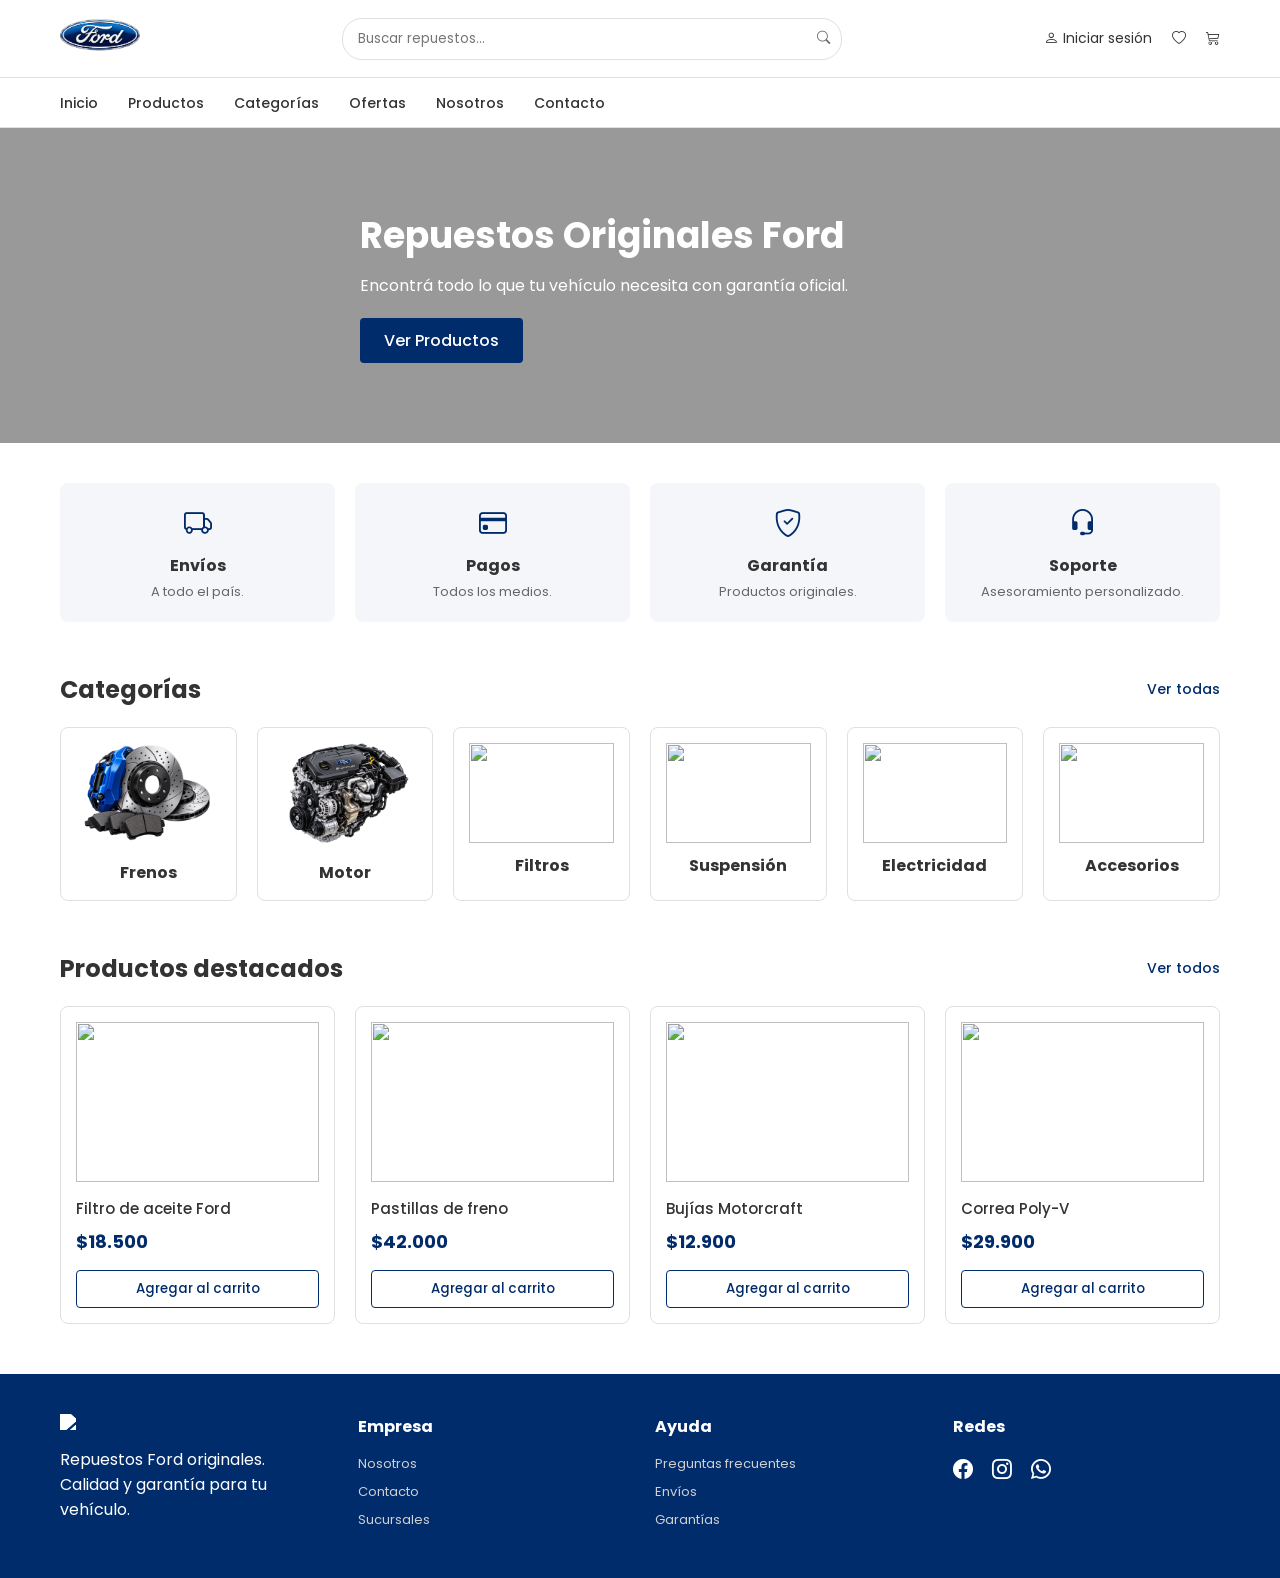
==== index.html @ 1420a212 "Merge branch 'master' of https://github.com/JoakoPorti07/FordRepuestos" ====
<!DOCTYPE html>
<html lang="es">

<head>
    <meta charset="UTF-8">
    <meta name="viewport" content="width=device-width, initial-scale=1.0">
    <title>Ford Repuestos</title>

    <link rel="stylesheet" href="css/style.css">

    <!-- Bootstrap Icons -->
    <link rel="stylesheet"
        href="https://cdn.jsdelivr.net/npm/bootstrap-icons@1.11.3/font/bootstrap-icons.min.css">

    <!-- Google Fonts -->
    <link rel="preconnect" href="https://fonts.googleapis.com">
    <link rel="preconnect" href="https://fonts.gstatic.com" crossorigin>
    <link href="https://fonts.googleapis.com/css2?family=Poppins:wght@300;400;500;600;700&display=swap"
        rel="stylesheet">
</head>

<body>

    <!-- HEADER -->

    <header class="header">

        <div class="contenedor header-contenido">

            <a href="#" class="logo">
                <img src="img/img.ford.png" alt="Ford">
            </a>

            <div class="buscador">

                <input type="text" placeholder="Buscar repuestos...">

                <button>
                    <i class="bi bi-search"></i>
                </button>

            </div>

            <div class="acciones">

                <a href="login.html">
                    <i class="bi bi-person"></i>
                    Iniciar sesión
                </a>

                <a href="#">
                    <i class="bi bi-heart"></i>
                </a>

                <a href="#">
                    <i class="bi bi-cart3"></i>
                </a>

            </div>

        </div>

    </header>

    <!-- MENU -->

    <nav class="menu">

        <div class="contenedor">

            <ul>

                <li><a href="index.html">Inicio</a></li>
                <li><a href="productos.html">Productos</a></li>
                <li><a href="#">Categorías</a></li>
                <li><a href="#">Ofertas</a></li>
                <li><a href="#">Nosotros</a></li>
                <li><a href="contacto.html">Contacto</a></li>

            </ul>

        </div>

    </nav>

    <!-- BANNER -->

    <section class="banner">

        <div class="overlay"></div>

        <div class="contenedor banner-contenido">

            <h1>Repuestos Originales Ford</h1>

            <p>
                Encontrá todo lo que tu vehículo necesita con garantía oficial.
            </p>

            <a href="#" class="btn">
                Ver Productos
            </a>

        </div>

    </section>

    <!-- BENEFICIOS -->

    <section class="beneficios">

        <div class="contenedor">

            <div class="beneficio">

                <i class="bi bi-truck"></i>

                <h3>Envíos</h3>

                <p>A todo el país.</p>

            </div>

            <div class="beneficio">

                <i class="bi bi-credit-card"></i>

                <h3>Pagos</h3>

                <p>Todos los medios.</p>

            </div>

            <div class="beneficio">

                <i class="bi bi-shield-check"></i>

                <h3>Garantía</h3>

                <p>Productos originales.</p>

            </div>

            <div class="beneficio">

                <i class="bi bi-headset"></i>

                <h3>Soporte</h3>

                <p>Asesoramiento personalizado.</p>

            </div>

        </div>

    </section>
        <!-- CATEGORÍAS -->

    <section class="categorias contenedor">

        <div class="titulo-seccion">
            <h2>Categorías</h2>
            <a href="#">Ver todas</a>
        </div>

        <div class="grid-categorias">

            <div class="categoria">
                <img src="img/img.frenos.png" alt="">
                <h4>Frenos</h4>
            </div>

            <div class="categoria">
                <img src="img/img.motor.png" alt="">
                <h4>Motor</h4>
            </div>

            <div class="categoria">
                <img src="img/filtros.png" alt="">
                <h4>Filtros</h4>
            </div>

            <div class="categoria">
                <img src="img/suspension.png" alt="">
                <h4>Suspensión</h4>
            </div>

            <div class="categoria">
                <img src="img/electricidad.png" alt="">
                <h4>Electricidad</h4>
            </div>

            <div class="categoria">
                <img src="img/accesorios.png" alt="">
                <h4>Accesorios</h4>
            </div>

        </div>

    </section>

    <!-- PRODUCTOS -->

    <section class="productos contenedor">

        <div class="titulo-seccion">
            <h2>Productos destacados</h2>
            <a href="#">Ver todos</a>
        </div>

        <div class="grid-productos">

            <div class="card">

                <img src="img/producto1.png" alt="">

                <div class="info">

                    <h3>Filtro de aceite Ford</h3>

                    <p class="precio">$18.500</p>

                    <button>Agregar al carrito</button>

                </div>

            </div>

            <div class="card">

                <img src="img/producto2.png" alt="">

                <div class="info">

                    <h3>Pastillas de freno</h3>

                    <p class="precio">$42.000</p>

                    <button>Agregar al carrito</button>

                </div>

            </div>

            <div class="card">

                <img src="img/producto3.png" alt="">

                <div class="info">

                    <h3>Bujías Motorcraft</h3>

                    <p class="precio">$12.900</p>

                    <button>Agregar al carrito</button>

                </div>

            </div>

            <div class="card">

                <img src="img/producto4.png" alt="">

                <div class="info">

                    <h3>Correa Poly-V</h3>

                    <p class="precio">$29.900</p>

                    <button>Agregar al carrito</button>

                </div>

            </div>

        </div>

    </section>

    <!-- FOOTER -->

    <footer>

        <div class="contenedor footer">

            <div>

                <img src="img/logo.png" class="logo-footer">

                <p>
                    Repuestos Ford originales.
                    Calidad y garantía para tu vehículo.
                </p>

            </div>

            <div>

                <h3>Empresa</h3>

                <a href="#">Nosotros</a>
                <a href="#">Contacto</a>
                <a href="#">Sucursales</a>

            </div>

            <div>

                <h3>Ayuda</h3>

                <a href="#">Preguntas frecuentes</a>
                <a href="#">Envíos</a>
                <a href="#">Garantías</a>

            </div>

            <div>

                <h3>Redes</h3>

                <div class="redes">

                    <i class="bi bi-facebook"></i>
                    <i class="bi bi-instagram"></i>
                    <i class="bi bi-whatsapp"></i>

                </div>

            </div>

        </div>

    </footer>

</body>

</html>
---- css/style.css ----
:root {
  --ford-blue: #002c6c;
  --ford-blue-hover: #001f4d;
  --bg-light: #f4f6f9;
  --text-dark: #333333;
  --text-muted: #666666;
  --border-color: #e0e0e0;
}

* {
  margin: 0;
  padding: 0;
  box-sizing: border-box;
  font-family: 'Poppins', sans-serif;
}

body {
  background-color: #ffffff;
  color: var(--text-dark);
}

.contenedor {
  max-width: 1200px;
  margin: 0 auto;
  padding: 0 20px;
}

a {
  text-decoration: none;
  color: inherit;
}

/* HEADER */
.header {
  padding: 15px 0;
  border-bottom: 1px solid var(--border-color);
}

.header-contenido {
  display: flex;
  align-items: center;
  justify-content: space-between;
  gap: 20px;
}

.logo img {
  height: 40px;
}

.buscador {
  display: flex;
  flex: 1;
  max-width: 500px;
  position: relative;
}

.buscador input {
  width: 100%;
  padding: 10px 40px 10px 15px;
  border: 1px solid var(--border-color);
  border-radius: 20px;
  outline: none;
}

.buscador button {
  position: absolute;
  right: 12px;
  top: 50%;
  transform: translateY(-50%);
  background: none;
  border: none;
  cursor: pointer;
  color: var(--text-muted);
}

.acciones {
  display: flex;
  align-items: center;
  gap: 20px;
  font-size: 14px;
}

.acciones a {
  display: flex;
  align-items: center;
  gap: 5px;
}

/* NAVEGACIÓN */
.menu {
  border-bottom: 1px solid var(--border-color);
}

.menu ul {
  display: flex;
  list-style: none;
  gap: 30px;
  padding: 12px 0;
}

.menu a {
  font-size: 14px;
  font-weight: 500;
  transition: color 0.2s;
}

.menu a:hover {
  color: var(--ford-blue);
}

/* BANNER */
.banner {
  background: linear-gradient(rgba(0, 0, 0, 0.4), rgba(0, 0, 0, 0.4)), url('../img/banner.jpg') center/cover no-repeat;
  color: white;
  padding: 80px 0;
  margin-bottom: 40px;
}

.banner-contenido {
  max-width: 600px;
}

.banner h1 {
  font-size: 36px;
  margin-bottom: 10px;
}

.banner p {
  font-size: 16px;
  margin-bottom: 20px;
}

.btn {
  display: inline-block;
  background-color: var(--ford-blue);
  color: white;
  padding: 10px 24px;
  border-radius: 4px;
  font-weight: 500;
  transition: background 0.3s;
}

.btn:hover {
  background-color: var(--ford-blue-hover);
}

/* BENEFICIOS */
.beneficios {
  margin-bottom: 50px;
}

.beneficios .contenedor {
  display: grid;
  grid-template-columns: repeat(auto-fit, minmax(200px, 1fr));
  gap: 20px;
}

.beneficio {
  display: flex;
  flex-direction: column;
  align-items: center;
  text-align: center;
  padding: 20px;
  background-color: var(--bg-light);
  border-radius: 8px;
}

.beneficio i {
  font-size: 28px;
  color: var(--ford-blue);
  margin-bottom: 8px;
}

.beneficio h3 {
  font-size: 16px;
  margin-bottom: 4px;
}

.beneficio p {
  font-size: 13px;
  color: var(--text-muted);
}

/* CATEGORÍAS Y PRODUCTOS */
.titulo-seccion {
  display: flex;
  justify-content: space-between;
  align-items: center;
  margin-bottom: 20px;
}

.titulo-seccion a {
  color: var(--ford-blue);
  font-size: 14px;
  font-weight: 500;
}

.grid-categorias, .grid-productos {
  display: grid;
  gap: 20px;
  margin-bottom: 50px;
}

.grid-categorias {
  grid-template-columns: repeat(auto-fill, minmax(150px, 1fr));
}

.categoria {
  border: 1px solid var(--border-color);
  border-radius: 8px;
  padding: 15px;
  text-align: center;
}

.categoria img {
  width: 100%;
  height: 100px;
  object-fit: contain;
  margin-bottom: 10px;
}

.grid-productos {
  grid-template-columns: repeat(auto-fill, minmax(220px, 1fr));
}

.card {
  border: 1px solid var(--border-color);
  border-radius: 8px;
  padding: 15px;
  display: flex;
  flex-direction: column;
}

.card img {
  width: 100%;
  height: 160px;
  object-fit: contain;
  margin-bottom: 15px;
}

.card .info {
  display: flex;
  flex-direction: column;
  flex: 1;
}

.card h3 {
  font-size: 15px;
  font-weight: 500;
  margin-bottom: 8px;
}

.card .precio {
  font-size: 18px;
  font-weight: 700;
  color: var(--ford-blue);
  margin-bottom: 15px;
}

.card button {
  margin-top: auto;
  background-color: white;
  border: 1px solid var(--ford-blue);
  color: var(--ford-blue);
  padding: 8px;
  border-radius: 4px;
  font-weight: 500;
  cursor: pointer;
  transition: 0.2s;
}

.card button:hover {
  background-color: var(--ford-blue);
  color: white;
}

/* FOOTER */
footer {
  background-color: var(--ford-blue);
  color: white;
  padding: 40px 0;
}

.footer {
  display: grid;
  grid-template-columns: repeat(auto-fit, minmax(200px, 1fr));
  gap: 30px;
}

.logo-footer {
  height: 35px;
  filter: brightness(0) invert(1);
  margin-bottom: 10px;
}

.footer h3 {
  font-size: 16px;
  margin-bottom: 15px;
}

.footer a {
  display: block;
  font-size: 13px;
  color: #d0d0d0;
  margin-bottom: 8px;
}

.redes i {
  font-size: 20px;
  margin-right: 15px;
  cursor: pointer;
}
/* =========================================
   FORMULARIO DE CONTACTO
========================================= */

.contacto {
    background: #f5f7fa;
    padding: 70px 0;
}

.contacto .titulo-seccion {
    text-align: center;
    margin-bottom: 40px;
}

.contacto .titulo-seccion h2 {
    font-size: 32px;
    color: #003478;
    margin-bottom: 10px;
}

.contacto .titulo-seccion p {
    color: #666;
}


/* CONTENEDOR */

.contacto-contenido {
    display: grid;
    grid-template-columns: 0.8fr 1.2fr;
    gap: 50px;

    background: white;
    padding: 40px;

    border-radius: 15px;

    box-shadow: 0 5px 25px rgba(0, 0, 0, 0.08);
}


/* INFORMACIÓN */

.contacto-info {
    padding: 20px;
}

.contacto-info h3 {
    color: #003478;
    font-size: 25px;
    margin-bottom: 15px;
}

.contacto-info > p {
    color: #666;
    line-height: 1.7;
    margin-bottom: 35px;
}


/* DATOS */

.dato-contacto {
    display: flex;
    align-items: center;

    gap: 18px;

    margin-bottom: 25px;
}

.dato-contacto i {
    width: 50px;
    height: 50px;

    display: flex;
    align-items: center;
    justify-content: center;

    background: #003478;
    color: white;

    border-radius: 50%;

    font-size: 20px;
}

.dato-contacto h4 {
    margin-bottom: 4px;
    color: #333;
}

.dato-contacto p {
    color: #777;
    margin: 0;
}


/* FORMULARIO */

.formulario-contacto {
    display: grid;
    grid-template-columns: 1fr 1fr;
    gap: 20px;
}

.campo {
    display: flex;
    flex-direction: column;
    gap: 7px;
}

.campo:nth-child(5) {
    grid-column: 1 / 3;
}

.campo label {
    font-weight: 600;
    color: #333;
}

.campo input,
.campo select,
.campo textarea {
    width: 100%;

    padding: 13px 15px;

    border: 1px solid #ddd;
    border-radius: 7px;

    font-family: inherit;
    font-size: 14px;

    outline: none;

    transition: 0.3s;
}

.campo textarea {
    resize: vertical;
}

.campo input:focus,
.campo select:focus,
.campo textarea:focus {
    border-color: #003478;

    box-shadow: 0 0 0 3px rgba(0, 52, 120, 0.1);
}


/* BOTÓN */

.formulario-contacto .btn {
    grid-column: 1 / 3;

    border: none;

    cursor: pointer;

    font-family: inherit;
    font-size: 15px;

    display: flex;
    justify-content: center;
    align-items: center;

    gap: 8px;

    padding: 13px 25px;
}


/* RESPONSIVE */

@media (max-width: 768px) {

    .contacto {
        padding: 45px 15px;
    }

    .contacto-contenido {
        grid-template-columns: 1fr;

        padding: 25px;

        gap: 20px;
    }

    .formulario-contacto {
        grid-template-columns: 1fr;
    }

    .campo:nth-child(5),
    .formulario-contacto .btn {
        grid-column: 1;
    }

}
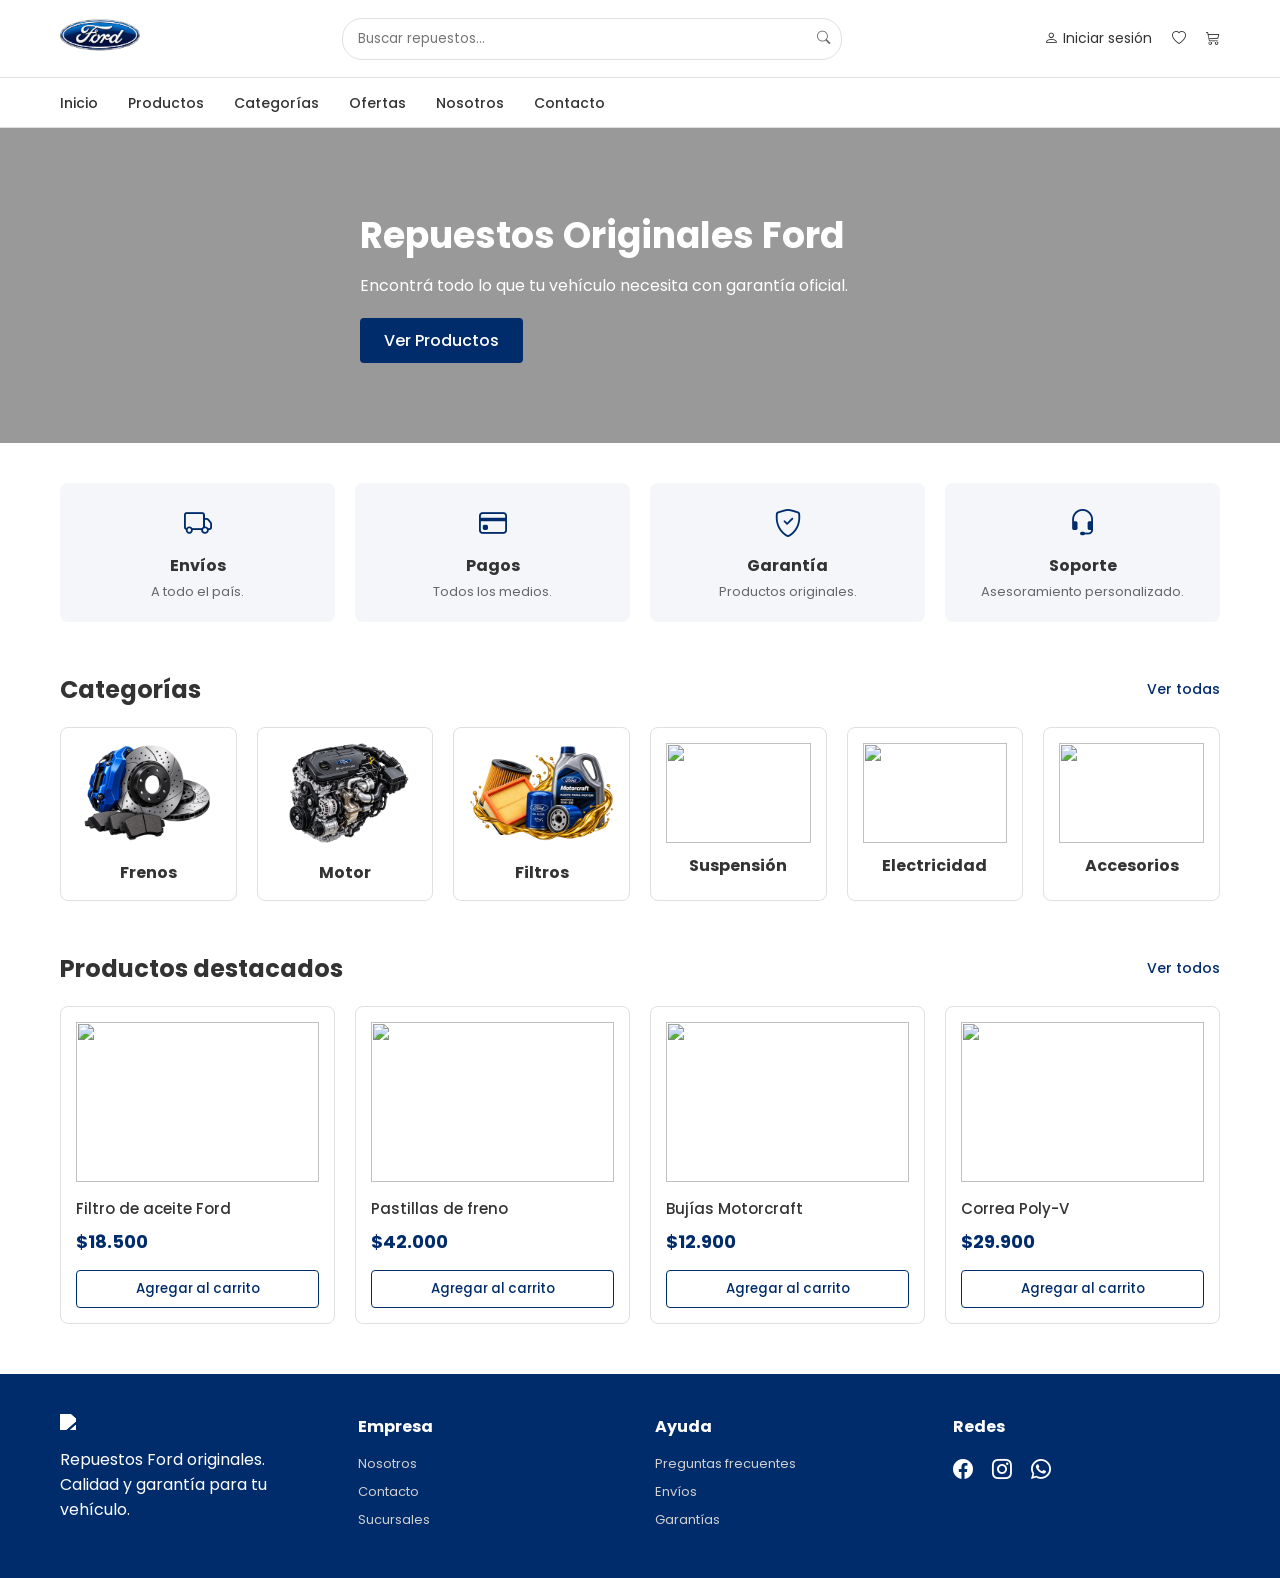
==== commit 896775f5: "agregue imagen de filtros" ====
--- a/index.html
+++ b/index.html
@@ -176,7 +176,7 @@
             </div>
 
             <div class="categoria">
-                <img src="img/filtros.png" alt="">
+                <img src="img/img.filtro.png" alt="">
                 <h4>Filtros</h4>
             </div>
 
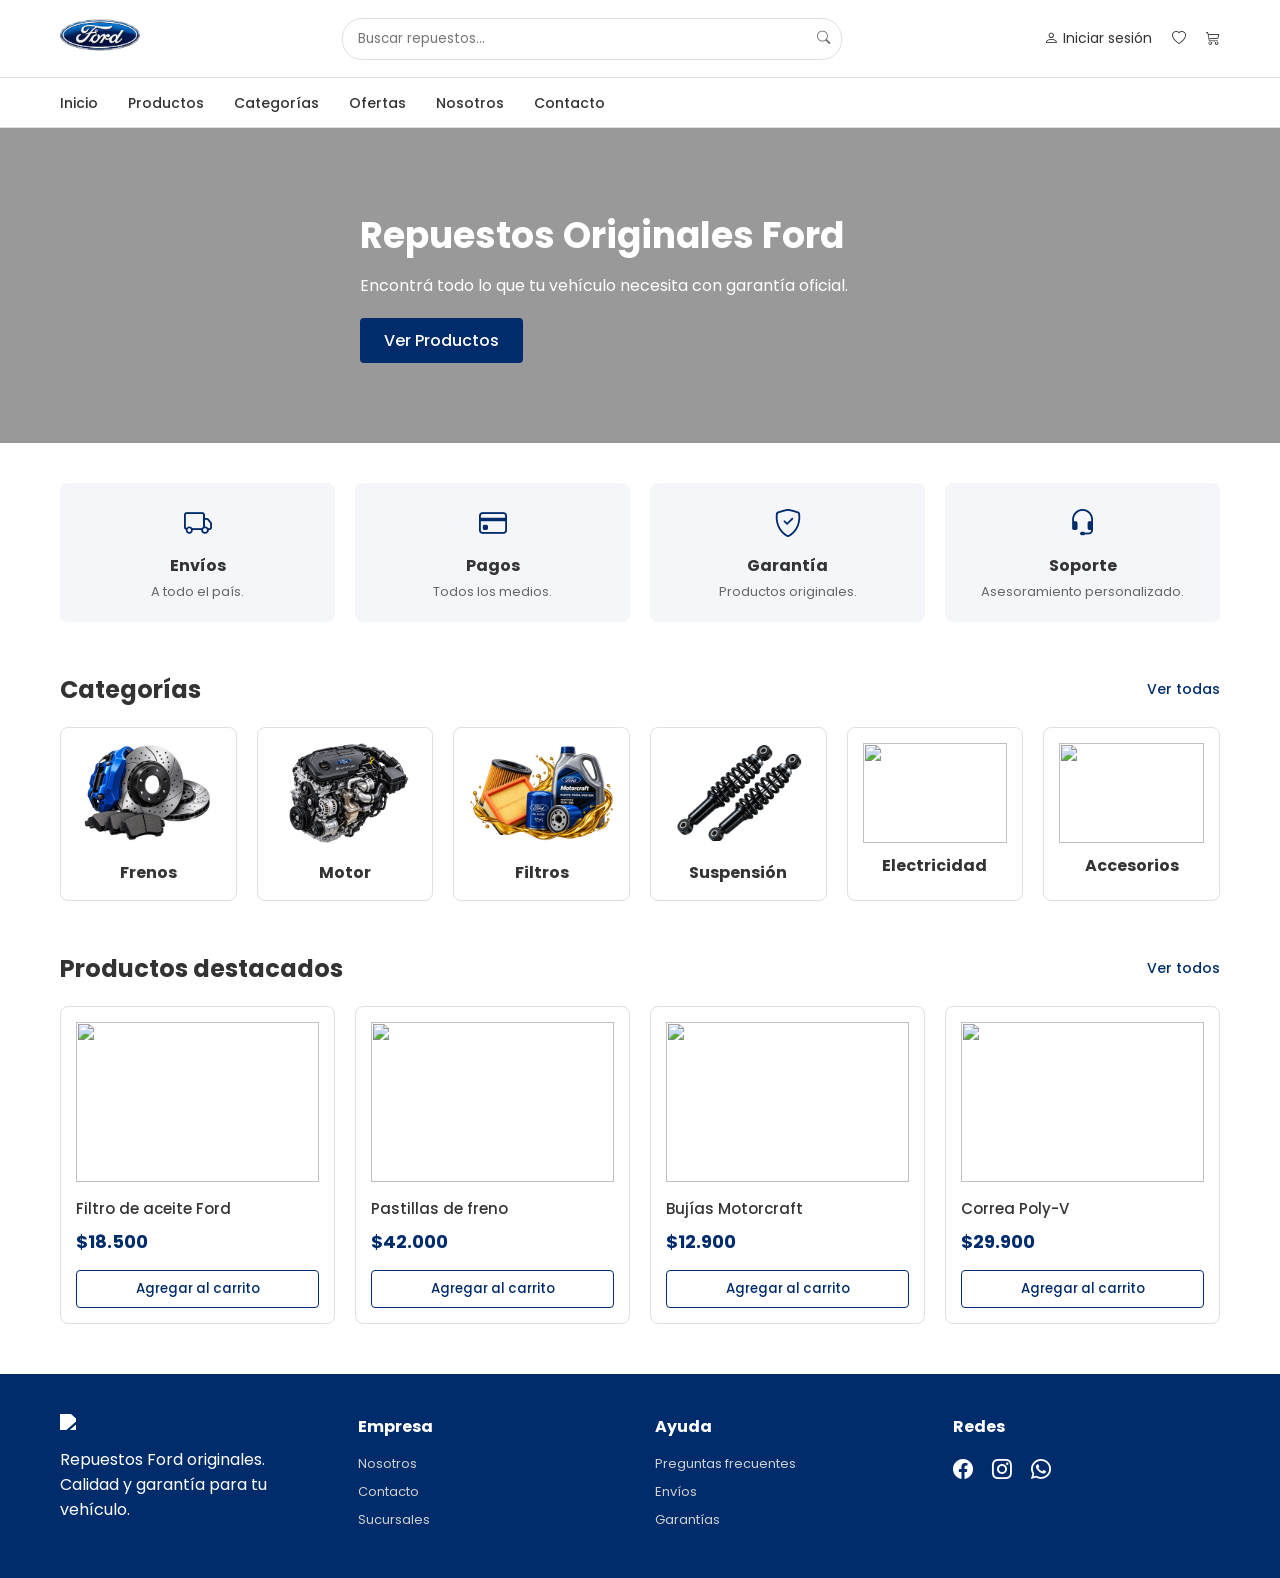
==== commit c11e35dd: "agregue imagen suspencion" ====
--- a/index.html
+++ b/index.html
@@ -181,7 +181,7 @@
             </div>
 
             <div class="categoria">
-                <img src="img/suspension.png" alt="">
+                <img src="img/img.suspencion.png" alt="">
                 <h4>Suspensión</h4>
             </div>
 
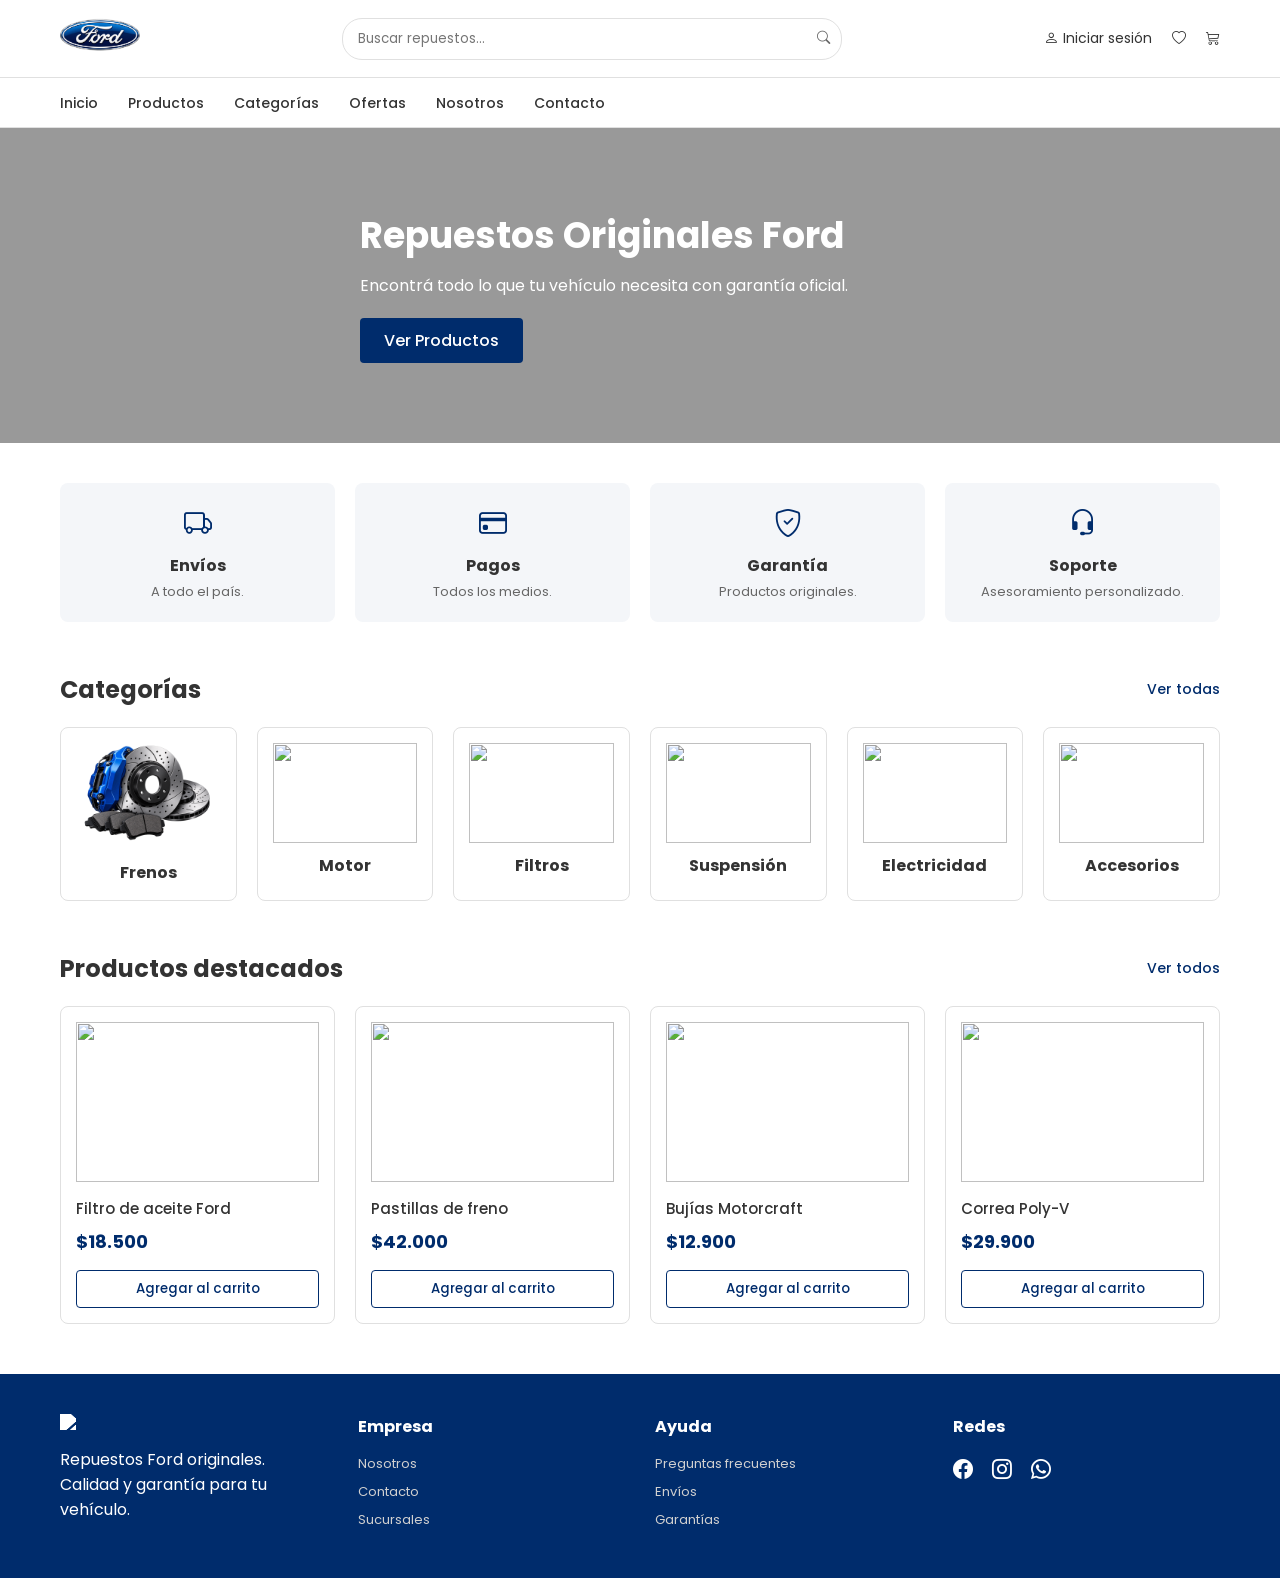
==== commit 30149489: "Merge branch 'master' of https://github.com/JoakoPorti07/FordRepuestos" ====
--- a/index.html
+++ b/index.html
@@ -171,17 +171,17 @@
             </div>
 
             <div class="categoria">
-                <img src="img/img.motor.png" alt="">
+                <img src="img/motor.png" alt="">
                 <h4>Motor</h4>
             </div>
 
             <div class="categoria">
-                <img src="img/img.filtro.png" alt="">
+                <img src="img/filtros.png" alt="">
                 <h4>Filtros</h4>
             </div>
 
             <div class="categoria">
-                <img src="img/img.suspencion.png" alt="">
+                <img src="img/suspension.png" alt="">
                 <h4>Suspensión</h4>
             </div>
 
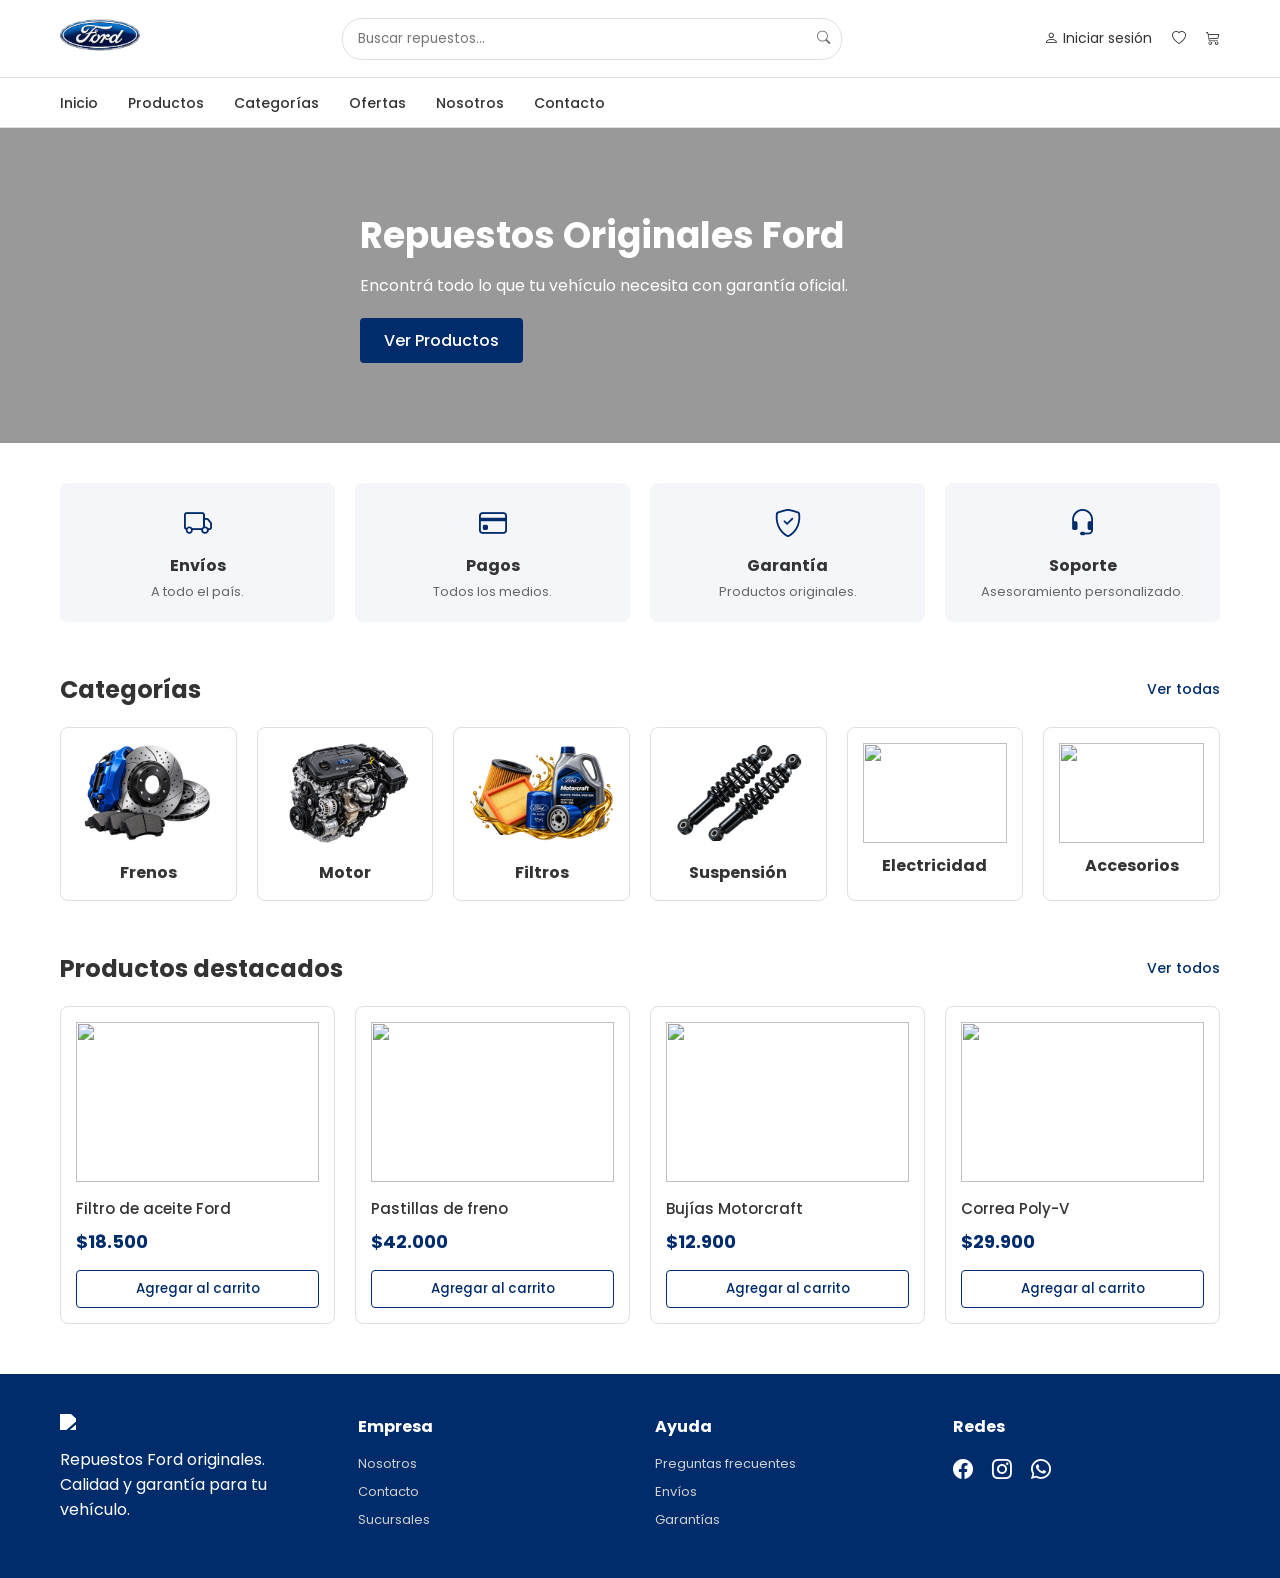
==== commit 8efba188: "Merge branch 'master' of https://github.com/JoakoPorti07/FordRepuestos" ====
--- a/index.html
+++ b/index.html
@@ -171,17 +171,17 @@
             </div>
 
             <div class="categoria">
-                <img src="img/motor.png" alt="">
+                <img src="img/img.motor.png" alt="">
                 <h4>Motor</h4>
             </div>
 
             <div class="categoria">
-                <img src="img/filtros.png" alt="">
+                <img src="img/img.filtro.png" alt="">
                 <h4>Filtros</h4>
             </div>
 
             <div class="categoria">
-                <img src="img/suspension.png" alt="">
+                <img src="img/img.suspencion.png" alt="">
                 <h4>Suspensión</h4>
             </div>
 
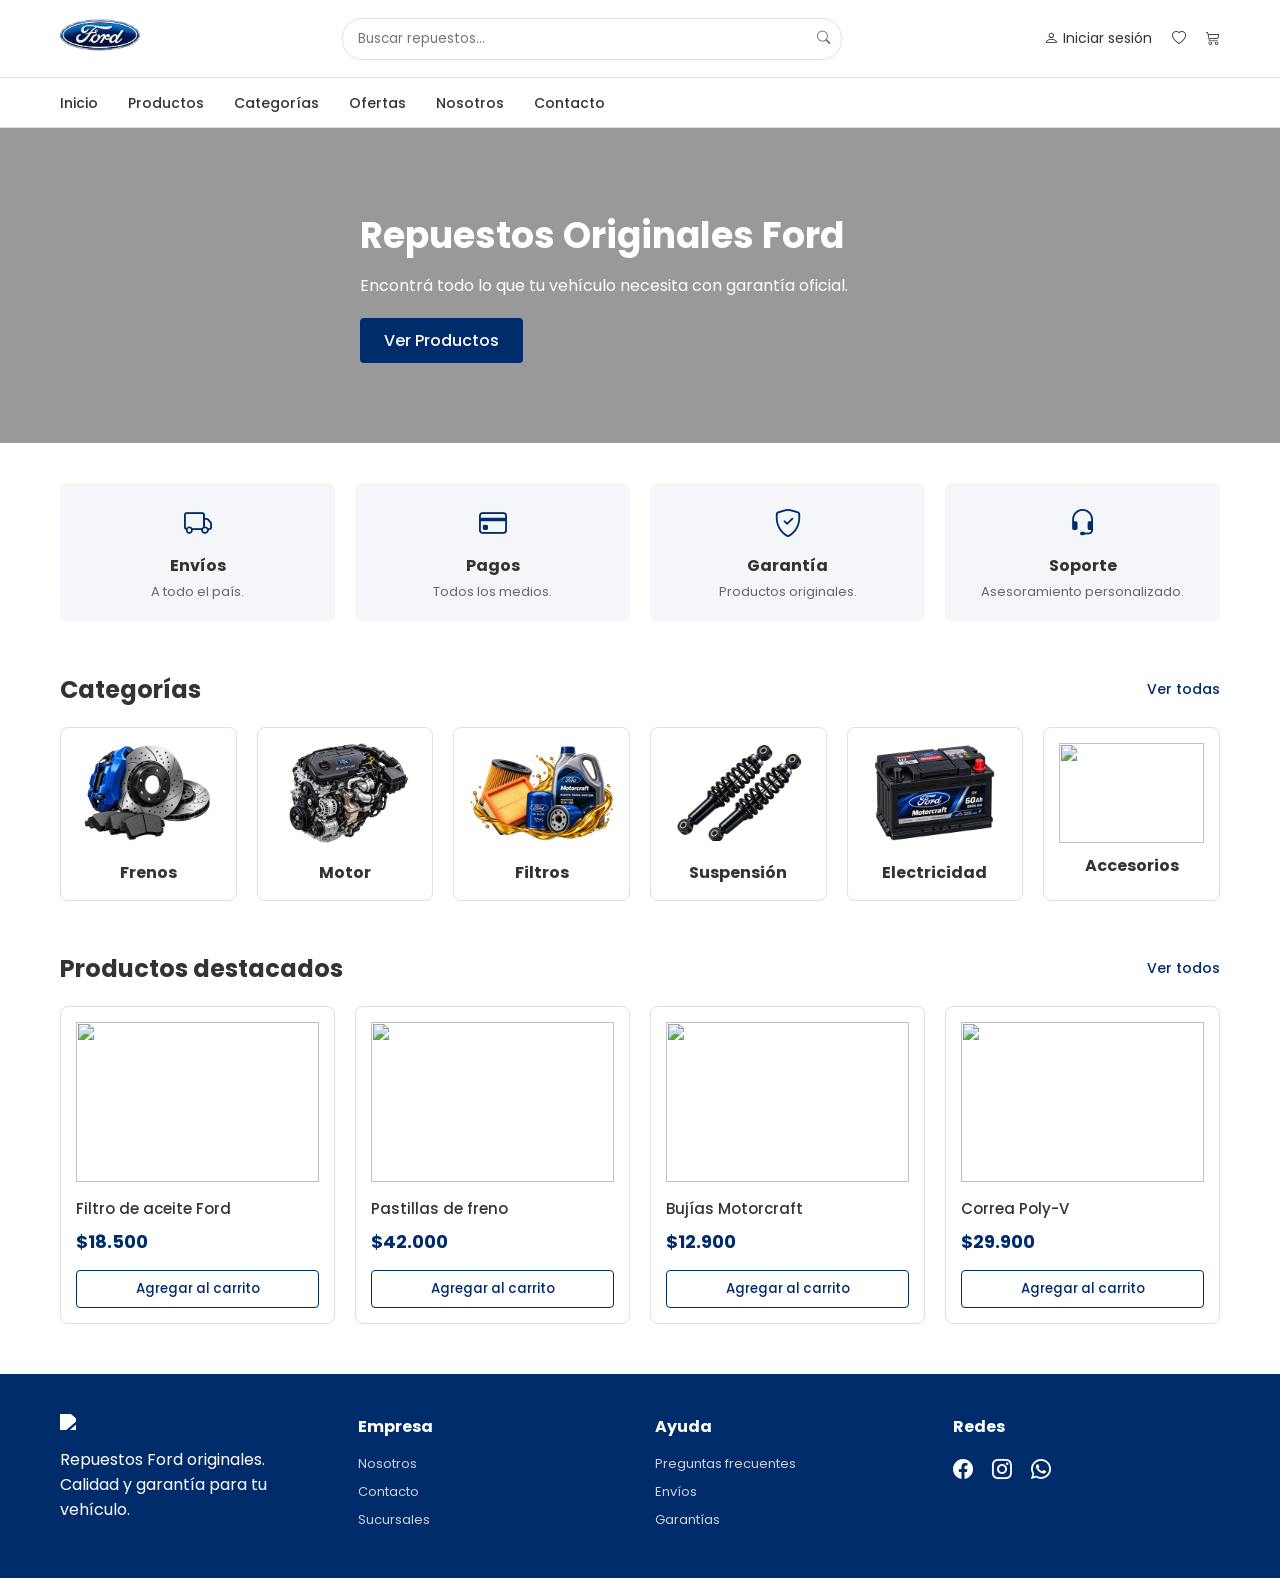
==== commit 66c7ffca: "agregue la imagen de electricidad" ====
--- a/index.html
+++ b/index.html
@@ -186,7 +186,7 @@
             </div>
 
             <div class="categoria">
-                <img src="img/electricidad.png" alt="">
+                <img src="img/img.electrcidad.png" alt="">
                 <h4>Electricidad</h4>
             </div>
 
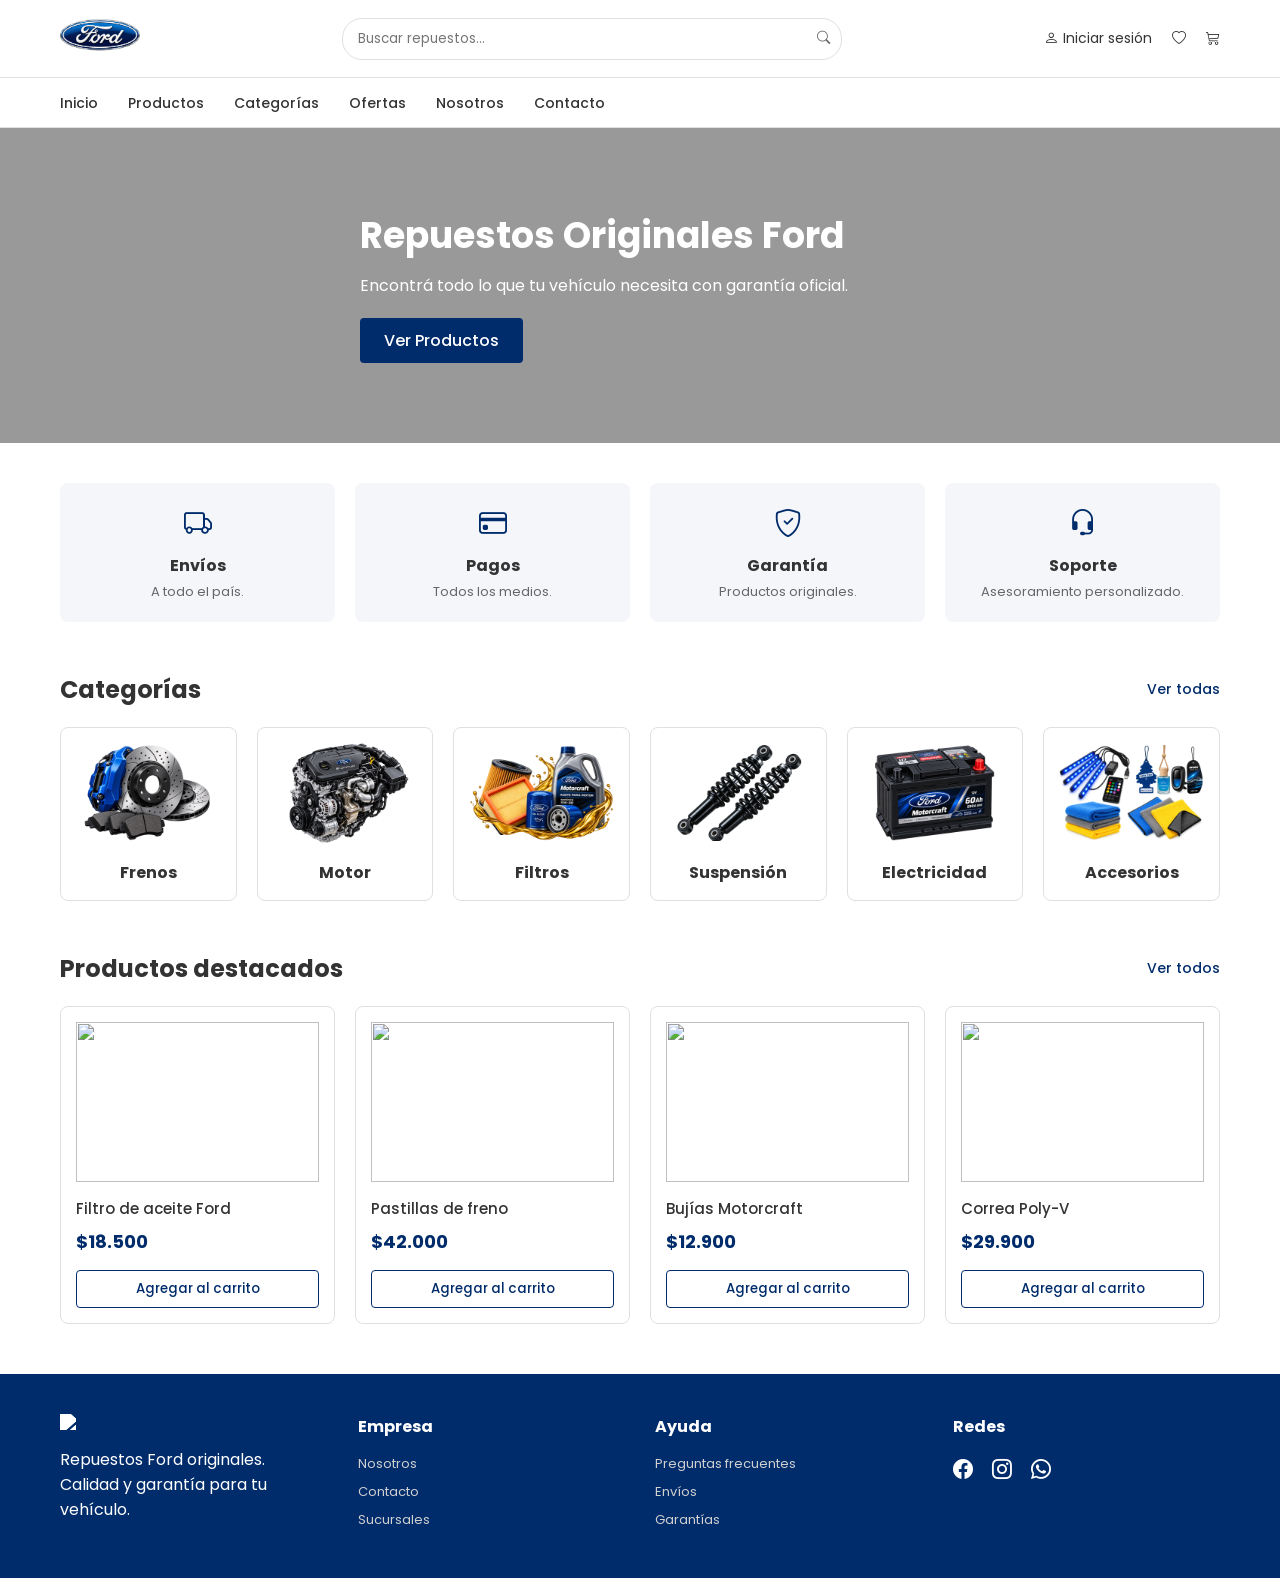
==== commit fa64d9ac: "agregue imagen accesorios" ====
--- a/index.html
+++ b/index.html
@@ -191,7 +191,7 @@
             </div>
 
             <div class="categoria">
-                <img src="img/accesorios.png" alt="">
+                <img src="img/img.accesorios.png" alt="">
                 <h4>Accesorios</h4>
             </div>
 
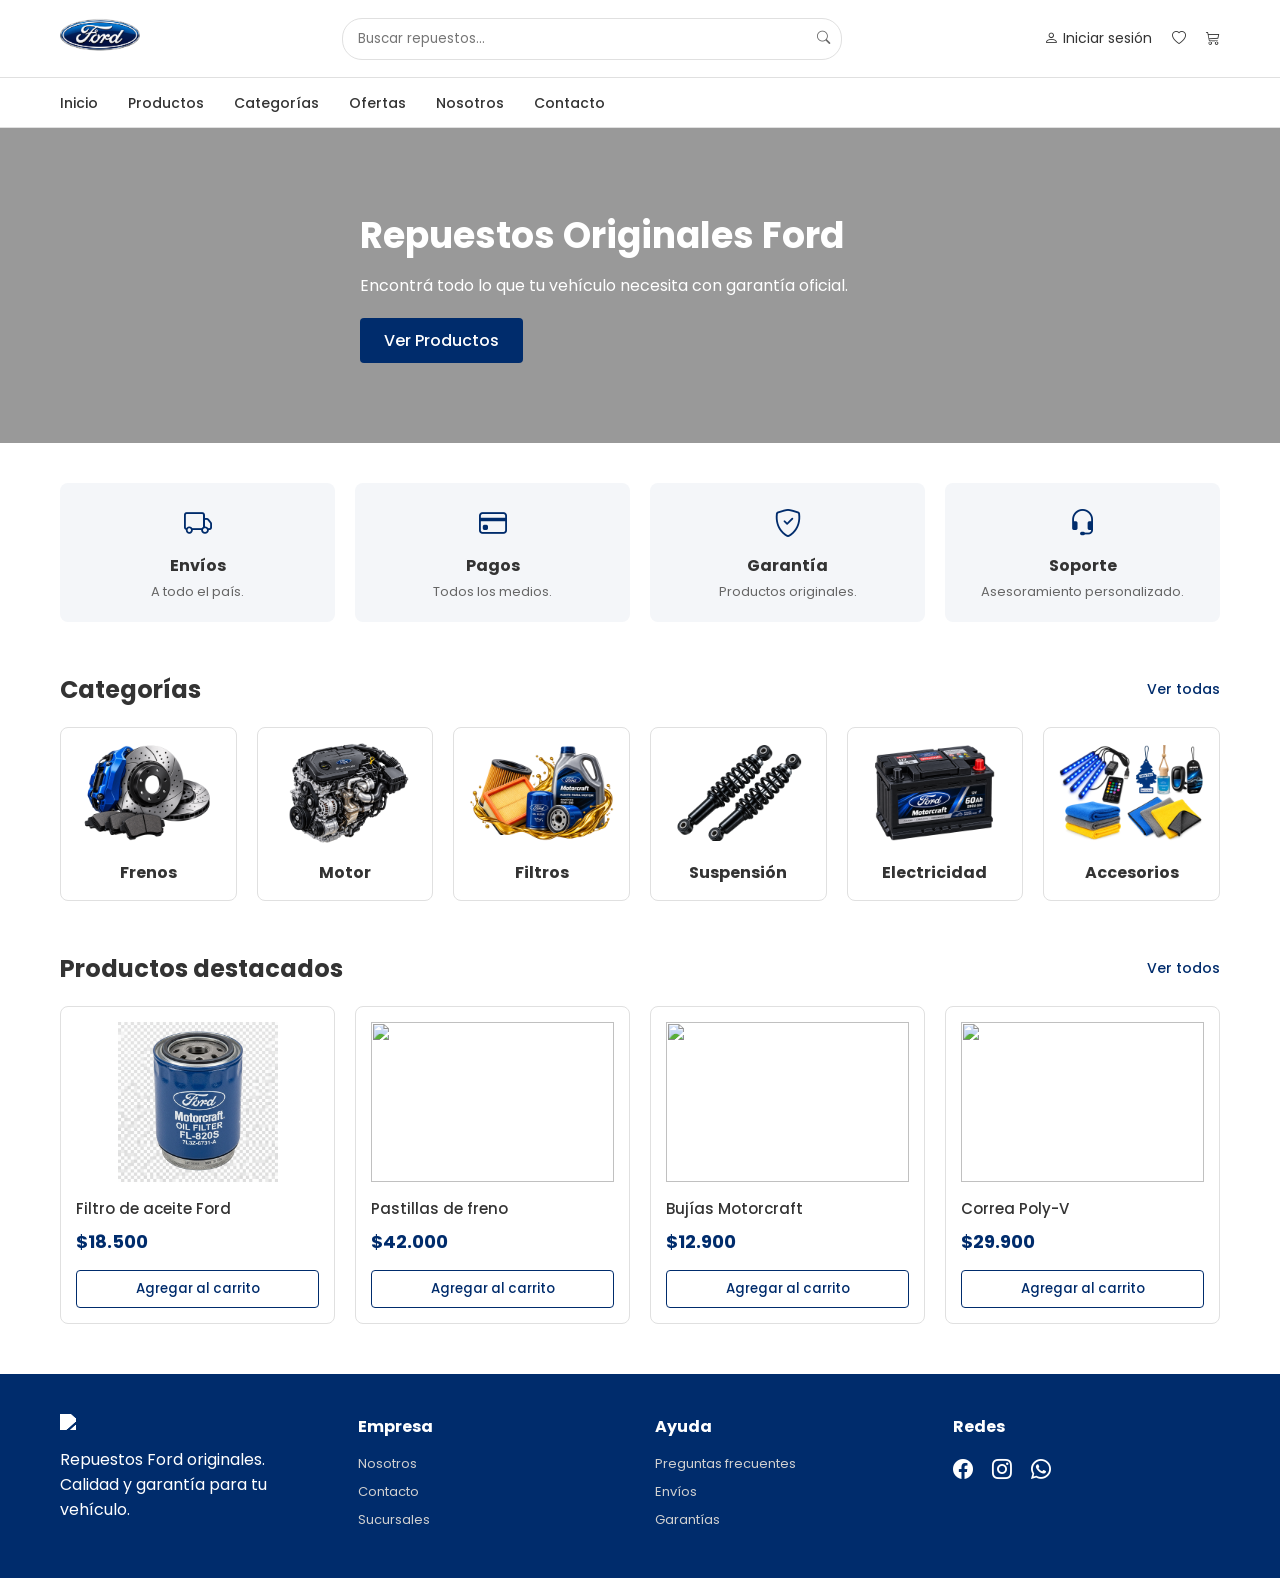
==== commit cb59ae50: "agregue imagen filtro de aceite" ====
--- a/index.html
+++ b/index.html
@@ -212,7 +212,7 @@
 
             <div class="card">
 
-                <img src="img/producto1.png" alt="">
+                <img src="img/img.filtroaceite.png" alt="">
 
                 <div class="info">
 
